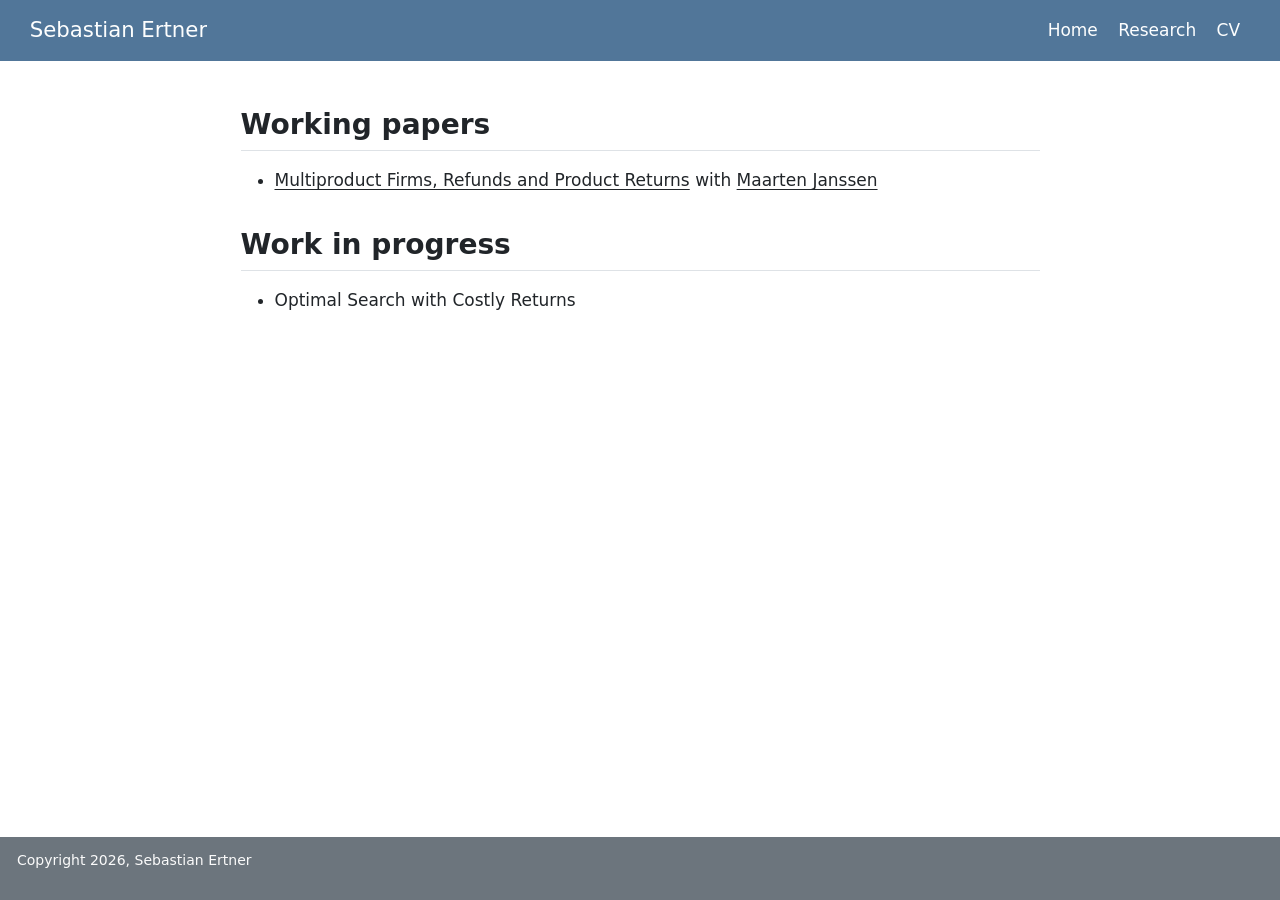
==== docs/research.html @ 7ae220ca "Initial commit" ====
<!DOCTYPE html>
<html xmlns="http://www.w3.org/1999/xhtml" lang="en" xml:lang="en"><head>

<meta charset="utf-8">
<meta name="generator" content="quarto-1.9.37">

<meta name="viewport" content="width=device-width, initial-scale=1.0, user-scalable=yes">


<title>Research – Sebastian Ertner</title>
<style>
/* Default styles provided by pandoc.
** See https://pandoc.org/MANUAL.html#variables-for-html for config info.
*/
code{white-space: pre-wrap;}
span.smallcaps{font-variant: small-caps;}
div.columns{display: flex; gap: min(4vw, 1.5em);}
div.column{flex: auto; overflow-x: auto;}
div.hanging-indent{margin-left: 1.5em; text-indent: -1.5em;}
ul.task-list{list-style: none;}
ul.task-list li input[type="checkbox"] {
  width: 0.8em;
  margin: 0 0.8em 0.2em -1em; /* quarto-specific, see https://github.com/quarto-dev/quarto-cli/issues/4556 */ 
  vertical-align: middle;
}
</style>


<script src="site_libs/quarto-nav/quarto-nav.js"></script>
<script src="site_libs/quarto-nav/headroom.min.js"></script>
<script src="site_libs/clipboard/clipboard.min.js"></script>
<script src="site_libs/quarto-search/autocomplete.umd.js"></script>
<script src="site_libs/quarto-search/fuse.min.js"></script>
<script src="site_libs/quarto-search/quarto-search.js"></script>
<meta name="quarto:offset" content="./">
<link href="./images/favicon.svg" rel="icon" type="image/svg+xml">
<script src="site_libs/quarto-html/quarto.js" type="module"></script>
<script src="site_libs/quarto-html/tabsets/tabsets.js" type="module"></script>
<script src="site_libs/quarto-html/popper.min.js"></script>
<script src="site_libs/quarto-html/tippy.umd.min.js"></script>
<link href="site_libs/quarto-html/tippy.css" rel="stylesheet">
<link href="site_libs/quarto-html/quarto-syntax-highlighting-7f8f88aac4f3542376d5c11b86a4c14d.css" rel="stylesheet" id="quarto-text-highlighting-styles">
<script src="site_libs/bootstrap/bootstrap.min.js"></script>
<link href="site_libs/bootstrap/bootstrap-icons.css" rel="stylesheet">
<link href="site_libs/bootstrap/bootstrap-8a71d4f9a223b79280768c18da1b6669.min.css" rel="stylesheet" append-hash="true" id="quarto-bootstrap" data-mode="light">
<script id="quarto-search-options" type="application/json">{
  "location": "navbar",
  "copy-button": false,
  "collapse-after": 3,
  "panel-placement": "end",
  "type": "overlay",
  "limit": 50,
  "keyboard-shortcut": [
    "f",
    "/",
    "s"
  ],
  "show-item-context": false,
  "language": {
    "search-no-results-text": "No results",
    "search-matching-documents-text": "matching documents",
    "search-copy-link-title": "Copy link to search",
    "search-hide-matches-text": "Hide additional matches",
    "search-more-match-text": "more match in this document",
    "search-more-matches-text": "more matches in this document",
    "search-clear-button-title": "Clear",
    "search-text-placeholder": "",
    "search-detached-cancel-button-title": "Cancel",
    "search-submit-button-title": "Submit",
    "search-label": "Search"
  }
}</script>


<link rel="stylesheet" href="styles.css">
</head>

<body class="nav-fixed fullcontent quarto-light">

<div id="quarto-search-results"></div>
  <header id="quarto-header" class="headroom fixed-top">
    <nav class="navbar navbar-expand-lg " data-bs-theme="dark">
      <div class="navbar-container container-fluid">
      <div class="navbar-brand-container mx-auto">
    <a class="navbar-brand" href="./index.html">
    <span class="navbar-title">Sebastian Ertner</span>
    </a>
  </div>
          <button class="navbar-toggler" type="button" data-bs-toggle="collapse" data-bs-target="#navbarCollapse" aria-controls="navbarCollapse" role="menu" aria-expanded="false" aria-label="Toggle navigation" onclick="if (window.quartoToggleHeadroom) { window.quartoToggleHeadroom(); }">
  <span class="navbar-toggler-icon"></span>
</button>
          <div class="collapse navbar-collapse" id="navbarCollapse">
            <ul class="navbar-nav navbar-nav-scroll ms-auto">
  <li class="nav-item">
    <a class="nav-link" href="./index.html"> 
<span class="menu-text">Home</span></a>
  </li>  
  <li class="nav-item">
    <a class="nav-link active" href="./research.html" aria-current="page"> 
<span class="menu-text">Research</span></a>
  </li>  
  <li class="nav-item">
    <a class="nav-link" href="./files/CV.pdf"> 
<span class="menu-text">CV</span></a>
  </li>  
</ul>
          </div> <!-- /navcollapse -->
            <div class="quarto-navbar-tools">
</div>
      </div> <!-- /container-fluid -->
    </nav>
</header>
<!-- content -->
<div id="quarto-content" class="quarto-container page-columns page-rows-contents page-layout-article page-navbar">
<!-- sidebar -->
<!-- margin-sidebar -->
    
<!-- main -->
<main class="content" id="quarto-document-content"><header id="title-block-header" class="quarto-title-block"></header>




<section id="working-papers" class="level2">
<h2 data-anchor-id="working-papers">Working papers</h2>
<ul>
<li><a href="files/Multiproduct-Firms-Refunds-and-Product-Returns.pdf" style="color: inherit;">Multiproduct Firms, Refunds and Product Returns</a> with <a href="https://maartenjanssen.at/" style="color: inherit;">Maarten Janssen</a></li>
</ul>
</section>
<section id="work-in-progress" class="level2">
<h2 data-anchor-id="work-in-progress">Work in progress</h2>
<ul>
<li>Optimal Search with Costly Returns</li>
</ul>


</section>

</main> <!-- /main -->
<script id="quarto-html-after-body" type="application/javascript">
  window.document.addEventListener("DOMContentLoaded", function (event) {
    const isCodeAnnotation = (el) => {
      for (const clz of el.classList) {
        if (clz.startsWith('code-annotation-')) {                     
          return true;
        }
      }
      return false;
    }
    const onCopySuccess = function(e) {
      // button target
      const button = e.trigger;
      // don't keep focus
      button.blur();
      // flash "checked"
      button.classList.add('code-copy-button-checked');
      var currentTitle = button.getAttribute("title");
      button.setAttribute("title", "Copied!");
      let tooltip;
      if (window.bootstrap) {
        button.setAttribute("data-bs-toggle", "tooltip");
        button.setAttribute("data-bs-placement", "left");
        button.setAttribute("data-bs-title", "Copied!");
        tooltip = new bootstrap.Tooltip(button, 
          { trigger: "manual", 
            customClass: "code-copy-button-tooltip",
            offset: [0, -8]});
        tooltip.show();    
      }
      setTimeout(function() {
        if (tooltip) {
          tooltip.hide();
          button.removeAttribute("data-bs-title");
          button.removeAttribute("data-bs-toggle");
          button.removeAttribute("data-bs-placement");
        }
        button.setAttribute("title", currentTitle);
        button.classList.remove('code-copy-button-checked');
      }, 1000);
      // clear code selection
      e.clearSelection();
    }
    const getTextToCopy = function(trigger) {
      const outerScaffold = trigger.parentElement.cloneNode(true);
      const codeEl = outerScaffold.querySelector('code');
      for (const childEl of codeEl.children) {
        if (isCodeAnnotation(childEl)) {
          childEl.remove();
        }
      }
      return codeEl.innerText;
    }
    const clipboard = new window.ClipboardJS('.code-copy-button:not([data-in-quarto-modal])', {
      text: getTextToCopy
    });
    clipboard.on('success', onCopySuccess);
    if (window.document.getElementById('quarto-embedded-source-code-modal')) {
      const clipboardModal = new window.ClipboardJS('.code-copy-button[data-in-quarto-modal]', {
        text: getTextToCopy,
        container: window.document.getElementById('quarto-embedded-source-code-modal')
      });
      clipboardModal.on('success', onCopySuccess);
    }
      var localhostRegex = new RegExp(/^(?:http|https):\/\/localhost\:?[0-9]*\//);
      var mailtoRegex = new RegExp(/^mailto:/);
        var filterRegex = new RegExp('/' + window.location.host + '/');
      var isInternal = (href) => {
          return filterRegex.test(href) || localhostRegex.test(href) || mailtoRegex.test(href);
      }
      // Inspect non-navigation links and adorn them if external
     var links = window.document.querySelectorAll('a[href]:not(.nav-link):not(.navbar-brand):not(.toc-action):not(.sidebar-link):not(.sidebar-item-toggle):not(.pagination-link):not(.no-external):not([aria-hidden]):not(.dropdown-item):not(.quarto-navigation-tool):not(.about-link)');
      for (var i=0; i<links.length; i++) {
        const link = links[i];
        if (!isInternal(link.href)) {
          // undo the damage that might have been done by quarto-nav.js in the case of
          // links that we want to consider external
          if (link.dataset.originalHref !== undefined) {
            link.href = link.dataset.originalHref;
          }
        }
      }
    function tippyHover(el, contentFn, onTriggerFn, onUntriggerFn) {
      const config = {
        allowHTML: true,
        maxWidth: 500,
        delay: 100,
        arrow: false,
        appendTo: function(el) {
            return el.parentElement;
        },
        interactive: true,
        interactiveBorder: 10,
        theme: 'quarto',
        placement: 'bottom-start',
      };
      if (contentFn) {
        config.content = contentFn;
      }
      if (onTriggerFn) {
        config.onTrigger = onTriggerFn;
      }
      if (onUntriggerFn) {
        config.onUntrigger = onUntriggerFn;
      }
      window.tippy(el, config); 
    }
    const noterefs = window.document.querySelectorAll('a[role="doc-noteref"]');
    for (var i=0; i<noterefs.length; i++) {
      const ref = noterefs[i];
      tippyHover(ref, function() {
        // use id or data attribute instead here
        let href = ref.getAttribute('data-footnote-href') || ref.getAttribute('href');
        try { href = new URL(href).hash; } catch {}
        const id = href.replace(/^#\/?/, "");
        const note = window.document.getElementById(id);
        if (note) {
          return note.innerHTML;
        } else {
          return "";
        }
      });
    }
    const xrefs = window.document.querySelectorAll('a.quarto-xref');
    const processXRef = (id, note) => {
      // Strip column container classes
      const stripColumnClz = (el) => {
        el.classList.remove("page-full", "page-columns");
        if (el.children) {
          for (const child of el.children) {
            stripColumnClz(child);
          }
        }
      }
      stripColumnClz(note)
      if (id === null || id.startsWith('sec-')) {
        // Special case sections, only their first couple elements
        const container = document.createElement("div");
        if (note.children && note.children.length > 2) {
          container.appendChild(note.children[0].cloneNode(true));
          for (let i = 1; i < note.children.length; i++) {
            const child = note.children[i];
            if (child.tagName === "P" && child.innerText === "") {
              continue;
            } else {
              container.appendChild(child.cloneNode(true));
              break;
            }
          }
          if (window.Quarto?.typesetMath) {
            window.Quarto.typesetMath(container);
          }
          return container.innerHTML
        } else {
          if (window.Quarto?.typesetMath) {
            window.Quarto.typesetMath(note);
          }
          return note.innerHTML;
        }
      } else {
        // Remove any anchor links if they are present
        const anchorLink = note.querySelector('a.anchorjs-link');
        if (anchorLink) {
          anchorLink.remove();
        }
        if (window.Quarto?.typesetMath) {
          window.Quarto.typesetMath(note);
        }
        if (note.classList.contains("callout")) {
          return note.outerHTML;
        } else {
          return note.innerHTML;
        }
      }
    }
    for (var i=0; i<xrefs.length; i++) {
      const xref = xrefs[i];
      tippyHover(xref, undefined, function(instance) {
        instance.disable();
        let url = xref.getAttribute('href');
        let hash = undefined; 
        if (url.startsWith('#')) {
          hash = url;
        } else {
          try { hash = new URL(url).hash; } catch {}
        }
        if (hash) {
          const id = hash.replace(/^#\/?/, "");
          const note = window.document.getElementById(id);
          if (note !== null) {
            try {
              const html = processXRef(id, note.cloneNode(true));
              instance.setContent(html);
            } finally {
              instance.enable();
              instance.show();
            }
          } else {
            // See if we can fetch this
            fetch(url.split('#')[0])
            .then(res => res.text())
            .then(html => {
              const parser = new DOMParser();
              const htmlDoc = parser.parseFromString(html, "text/html");
              const note = htmlDoc.getElementById(id);
              if (note !== null) {
                const html = processXRef(id, note);
                instance.setContent(html);
              } 
            }).finally(() => {
              instance.enable();
              instance.show();
            });
          }
        } else {
          // See if we can fetch a full url (with no hash to target)
          // This is a special case and we should probably do some content thinning / targeting
          fetch(url)
          .then(res => res.text())
          .then(html => {
            const parser = new DOMParser();
            const htmlDoc = parser.parseFromString(html, "text/html");
            const note = htmlDoc.querySelector('main.content');
            if (note !== null) {
              // This should only happen for chapter cross references
              // (since there is no id in the URL)
              // remove the first header
              if (note.children.length > 0 && note.children[0].tagName === "HEADER") {
                note.children[0].remove();
              }
              const html = processXRef(null, note);
              instance.setContent(html);
            } 
          }).finally(() => {
            instance.enable();
            instance.show();
          });
        }
      }, function(instance) {
      });
    }
        let selectedAnnoteEl;
        const selectorForAnnotation = ( cell, annotation) => {
          let cellAttr = 'data-code-cell="' + cell + '"';
          let lineAttr = 'data-code-annotation="' +  annotation + '"';
          const selector = 'span[' + cellAttr + '][' + lineAttr + ']';
          return selector;
        }
        const selectCodeLines = (annoteEl) => {
          const doc = window.document;
          const targetCell = annoteEl.getAttribute("data-target-cell");
          const targetAnnotation = annoteEl.getAttribute("data-target-annotation");
          const annoteSpan = window.document.querySelector(selectorForAnnotation(targetCell, targetAnnotation));
          const lines = annoteSpan.getAttribute("data-code-lines").split(",");
          const lineIds = lines.map((line) => {
            return targetCell + "-" + line;
          })
          let top = null;
          let height = null;
          let parent = null;
          if (lineIds.length > 0) {
              //compute the position of the single el (top and bottom and make a div)
              const el = window.document.getElementById(lineIds[0]);
              top = el.offsetTop;
              height = el.offsetHeight;
              parent = el.parentElement.parentElement;
            if (lineIds.length > 1) {
              const lastEl = window.document.getElementById(lineIds[lineIds.length - 1]);
              const bottom = lastEl.offsetTop + lastEl.offsetHeight;
              height = bottom - top;
            }
            if (top !== null && height !== null && parent !== null) {
              // cook up a div (if necessary) and position it 
              let div = window.document.getElementById("code-annotation-line-highlight");
              if (div === null) {
                div = window.document.createElement("div");
                div.setAttribute("id", "code-annotation-line-highlight");
                div.style.position = 'absolute';
                parent.appendChild(div);
              }
              div.style.top = top - 2 + "px";
              div.style.height = height + 4 + "px";
              div.style.left = 0;
              let gutterDiv = window.document.getElementById("code-annotation-line-highlight-gutter");
              if (gutterDiv === null) {
                gutterDiv = window.document.createElement("div");
                gutterDiv.setAttribute("id", "code-annotation-line-highlight-gutter");
                gutterDiv.style.position = 'absolute';
                const codeCell = window.document.getElementById(targetCell);
                const gutter = codeCell.querySelector('.code-annotation-gutter');
                gutter.appendChild(gutterDiv);
              }
              gutterDiv.style.top = top - 2 + "px";
              gutterDiv.style.height = height + 4 + "px";
            }
            selectedAnnoteEl = annoteEl;
          }
        };
        const unselectCodeLines = () => {
          const elementsIds = ["code-annotation-line-highlight", "code-annotation-line-highlight-gutter"];
          elementsIds.forEach((elId) => {
            const div = window.document.getElementById(elId);
            if (div) {
              div.remove();
            }
          });
          selectedAnnoteEl = undefined;
        };
          // Handle positioning of the toggle
      window.addEventListener(
        "resize",
        throttle(() => {
          elRect = undefined;
          if (selectedAnnoteEl) {
            selectCodeLines(selectedAnnoteEl);
          }
        }, 10)
      );
      function throttle(fn, ms) {
      let throttle = false;
      let timer;
        return (...args) => {
          if(!throttle) { // first call gets through
              fn.apply(this, args);
              throttle = true;
          } else { // all the others get throttled
              if(timer) clearTimeout(timer); // cancel #2
              timer = setTimeout(() => {
                fn.apply(this, args);
                timer = throttle = false;
              }, ms);
          }
        };
      }
        // Attach click handler to the DT
        const annoteDls = window.document.querySelectorAll('dt[data-target-cell]');
        for (const annoteDlNode of annoteDls) {
          annoteDlNode.addEventListener('click', (event) => {
            const clickedEl = event.target;
            if (clickedEl !== selectedAnnoteEl) {
              unselectCodeLines();
              const activeEl = window.document.querySelector('dt[data-target-cell].code-annotation-active');
              if (activeEl) {
                activeEl.classList.remove('code-annotation-active');
              }
              selectCodeLines(clickedEl);
              clickedEl.classList.add('code-annotation-active');
            } else {
              // Unselect the line
              unselectCodeLines();
              clickedEl.classList.remove('code-annotation-active');
            }
          });
        }
    const findCites = (el) => {
      const parentEl = el.parentElement;
      if (parentEl) {
        const cites = parentEl.dataset.cites;
        if (cites) {
          return {
            el,
            cites: cites.split(' ')
          };
        } else {
          return findCites(el.parentElement)
        }
      } else {
        return undefined;
      }
    };
    var bibliorefs = window.document.querySelectorAll('a[role="doc-biblioref"]');
    for (var i=0; i<bibliorefs.length; i++) {
      const ref = bibliorefs[i];
      const citeInfo = findCites(ref);
      if (citeInfo) {
        tippyHover(citeInfo.el, function() {
          var popup = window.document.createElement('div');
          citeInfo.cites.forEach(function(cite) {
            var citeDiv = window.document.createElement('div');
            citeDiv.classList.add('hanging-indent');
            citeDiv.classList.add('csl-entry');
            var biblioDiv = window.document.getElementById('ref-' + cite);
            if (biblioDiv) {
              citeDiv.innerHTML = biblioDiv.innerHTML;
            }
            popup.appendChild(citeDiv);
          });
          return popup.innerHTML;
        });
      }
    }
  });
  </script>
</div> <!-- /content -->
<footer class="footer">
  <div class="nav-footer">
    <div class="nav-footer-left">
      <ul class="footer-items list-unstyled">
    <li class="nav-item">
 Copyright 2026, Sebastian Ertner
  </li>  
</ul>
    </div>   
    <div class="nav-footer-center">
      &nbsp;
    </div>
    <div class="nav-footer-right">
      &nbsp;
    </div>
  </div>
</footer>




</body></html>
---- docs/site_libs/quarto-html/tippy.css ----
.tippy-box[data-animation=fade][data-state=hidden]{opacity:0}[data-tippy-root]{max-width:calc(100vw - 10px)}.tippy-box{position:relative;background-color:#333;color:#fff;border-radius:4px;font-size:14px;line-height:1.4;white-space:normal;outline:0;transition-property:transform,visibility,opacity}.tippy-box[data-placement^=top]>.tippy-arrow{bottom:0}.tippy-box[data-placement^=top]>.tippy-arrow:before{bottom:-7px;left:0;border-width:8px 8px 0;border-top-color:initial;transform-origin:center top}.tippy-box[data-placement^=bottom]>.tippy-arrow{top:0}.tippy-box[data-placement^=bottom]>.tippy-arrow:before{top:-7px;left:0;border-width:0 8px 8px;border-bottom-color:initial;transform-origin:center bottom}.tippy-box[data-placement^=left]>.tippy-arrow{right:0}.tippy-box[data-placement^=left]>.tippy-arrow:before{border-width:8px 0 8px 8px;border-left-color:initial;right:-7px;transform-origin:center left}.tippy-box[data-placement^=right]>.tippy-arrow{left:0}.tippy-box[data-placement^=right]>.tippy-arrow:before{left:-7px;border-width:8px 8px 8px 0;border-right-color:initial;transform-origin:center right}.tippy-box[data-inertia][data-state=visible]{transition-timing-function:cubic-bezier(.54,1.5,.38,1.11)}.tippy-arrow{width:16px;height:16px;color:#333}.tippy-arrow:before{content:"";position:absolute;border-color:transparent;border-style:solid}.tippy-content{position:relative;padding:5px 9px;z-index:1}
---- docs/site_libs/quarto-html/quarto-syntax-highlighting-7f8f88aac4f3542376d5c11b86a4c14d.css ----
/* quarto syntax highlight colors */
:root {
  --quarto-hl-ot-color: #003B4F;
  --quarto-hl-at-color: #657422;
  --quarto-hl-ss-color: #20794D;
  --quarto-hl-an-color: #5E5E5E;
  --quarto-hl-fu-color: #4758AB;
  --quarto-hl-st-color: #20794D;
  --quarto-hl-cf-color: #003B4F;
  --quarto-hl-op-color: #5E5E5E;
  --quarto-hl-er-color: #AD0000;
  --quarto-hl-bn-color: #AD0000;
  --quarto-hl-al-color: #AD0000;
  --quarto-hl-va-color: #111111;
  --quarto-hl-bu-color: inherit;
  --quarto-hl-ex-color: inherit;
  --quarto-hl-pp-color: #AD0000;
  --quarto-hl-in-color: #5E5E5E;
  --quarto-hl-vs-color: #20794D;
  --quarto-hl-wa-color: #5E5E5E;
  --quarto-hl-do-color: #5E5E5E;
  --quarto-hl-im-color: #00769E;
  --quarto-hl-ch-color: #20794D;
  --quarto-hl-dt-color: #AD0000;
  --quarto-hl-fl-color: #AD0000;
  --quarto-hl-co-color: #5E5E5E;
  --quarto-hl-cv-color: #5E5E5E;
  --quarto-hl-cn-color: #8f5902;
  --quarto-hl-sc-color: #5E5E5E;
  --quarto-hl-dv-color: #AD0000;
  --quarto-hl-kw-color: #003B4F;
}

/* other quarto variables */
:root {
  --quarto-font-monospace: SFMono-Regular, Menlo, Monaco, Consolas, "Liberation Mono", "Courier New", monospace;
}

/* syntax highlight based on Pandoc's rules */
pre > code.sourceCode > span {
  color: #003B4F;
}

code.sourceCode > span {
  color: #003B4F;
}

div.sourceCode,
div.sourceCode pre.sourceCode {
  color: #003B4F;
}

/* Normal */
code span {
  color: #003B4F;
}

/* Alert */
code span.al {
  color: #AD0000;
  font-style: inherit;
}

/* Annotation */
code span.an {
  color: #5E5E5E;
  font-style: inherit;
}

/* Attribute */
code span.at {
  color: #657422;
  font-style: inherit;
}

/* BaseN */
code span.bn {
  color: #AD0000;
  font-style: inherit;
}

/* BuiltIn */
code span.bu {
  font-style: inherit;
}

/* ControlFlow */
code span.cf {
  color: #003B4F;
  font-weight: bold;
  font-style: inherit;
}

/* Char */
code span.ch {
  color: #20794D;
  font-style: inherit;
}

/* Constant */
code span.cn {
  color: #8f5902;
  font-style: inherit;
}

/* Comment */
code span.co {
  color: #5E5E5E;
  font-style: inherit;
}

/* CommentVar */
code span.cv {
  color: #5E5E5E;
  font-style: italic;
}

/* Documentation */
code span.do {
  color: #5E5E5E;
  font-style: italic;
}

/* DataType */
code span.dt {
  color: #AD0000;
  font-style: inherit;
}

/* DecVal */
code span.dv {
  color: #AD0000;
  font-style: inherit;
}

/* Error */
code span.er {
  color: #AD0000;
  font-style: inherit;
}

/* Extension */
code span.ex {
  font-style: inherit;
}

/* Float */
code span.fl {
  color: #AD0000;
  font-style: inherit;
}

/* Function */
code span.fu {
  color: #4758AB;
  font-style: inherit;
}

/* Import */
code span.im {
  color: #00769E;
  font-style: inherit;
}

/* Information */
code span.in {
  color: #5E5E5E;
  font-style: inherit;
}

/* Keyword */
code span.kw {
  color: #003B4F;
  font-weight: bold;
  font-style: inherit;
}

/* Operator */
code span.op {
  color: #5E5E5E;
  font-style: inherit;
}

/* Other */
code span.ot {
  color: #003B4F;
  font-style: inherit;
}

/* Preprocessor */
code span.pp {
  color: #AD0000;
  font-style: inherit;
}

/* SpecialChar */
code span.sc {
  color: #5E5E5E;
  font-style: inherit;
}

/* SpecialString */
code span.ss {
  color: #20794D;
  font-style: inherit;
}

/* String */
code span.st {
  color: #20794D;
  font-style: inherit;
}

/* Variable */
code span.va {
  color: #111111;
  font-style: inherit;
}

/* VerbatimString */
code span.vs {
  color: #20794D;
  font-style: inherit;
}

/* Warning */
code span.wa {
  color: #5E5E5E;
  font-style: italic;
}

.prevent-inlining {
  content: "</";
}

/*# sourceMappingURL=789ad8cd35626ba772517505b42a116e.css.map */
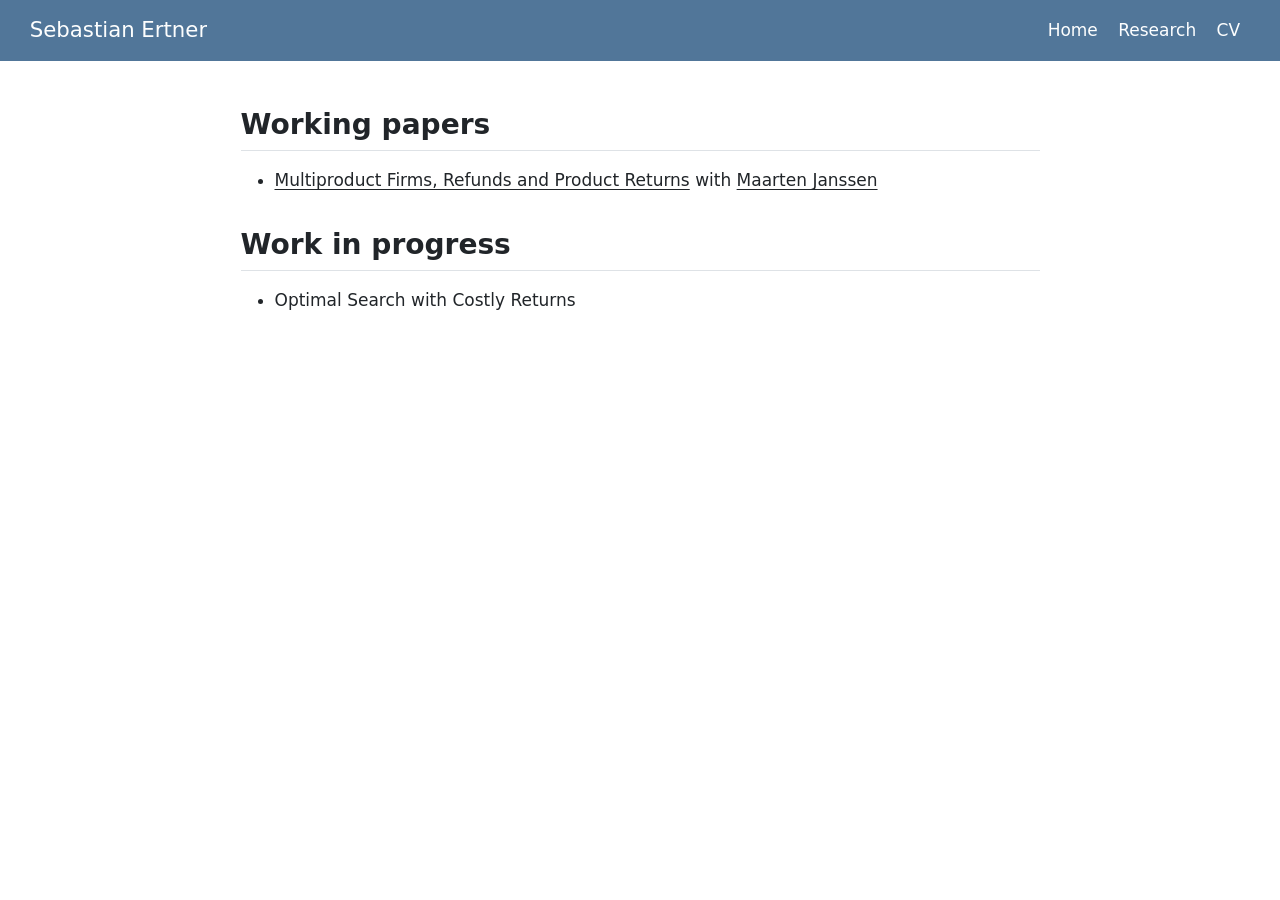
==== commit e5492c3b: "Update docs" ====
--- a/docs/research.html
+++ b/docs/research.html
@@ -42,7 +42,7 @@
 <link href="site_libs/quarto-html/quarto-syntax-highlighting-7f8f88aac4f3542376d5c11b86a4c14d.css" rel="stylesheet" id="quarto-text-highlighting-styles">
 <script src="site_libs/bootstrap/bootstrap.min.js"></script>
 <link href="site_libs/bootstrap/bootstrap-icons.css" rel="stylesheet">
-<link href="site_libs/bootstrap/bootstrap-8a71d4f9a223b79280768c18da1b6669.min.css" rel="stylesheet" append-hash="true" id="quarto-bootstrap" data-mode="light">
+<link href="site_libs/bootstrap/bootstrap-ece42c8223ec2bf36298a08f122c9a68.min.css" rel="stylesheet" append-hash="true" id="quarto-bootstrap" data-mode="light">
 <script id="quarto-search-options" type="application/json">{
   "location": "navbar",
   "copy-button": false,
@@ -531,23 +531,6 @@
   });
   </script>
 </div> <!-- /content -->
-<footer class="footer">
-  <div class="nav-footer">
-    <div class="nav-footer-left">
-      <ul class="footer-items list-unstyled">
-    <li class="nav-item">
- Copyright 2026, Sebastian Ertner
-  </li>  
-</ul>
-    </div>   
-    <div class="nav-footer-center">
-      &nbsp;
-    </div>
-    <div class="nav-footer-right">
-      &nbsp;
-    </div>
-  </div>
-</footer>
 
 
 
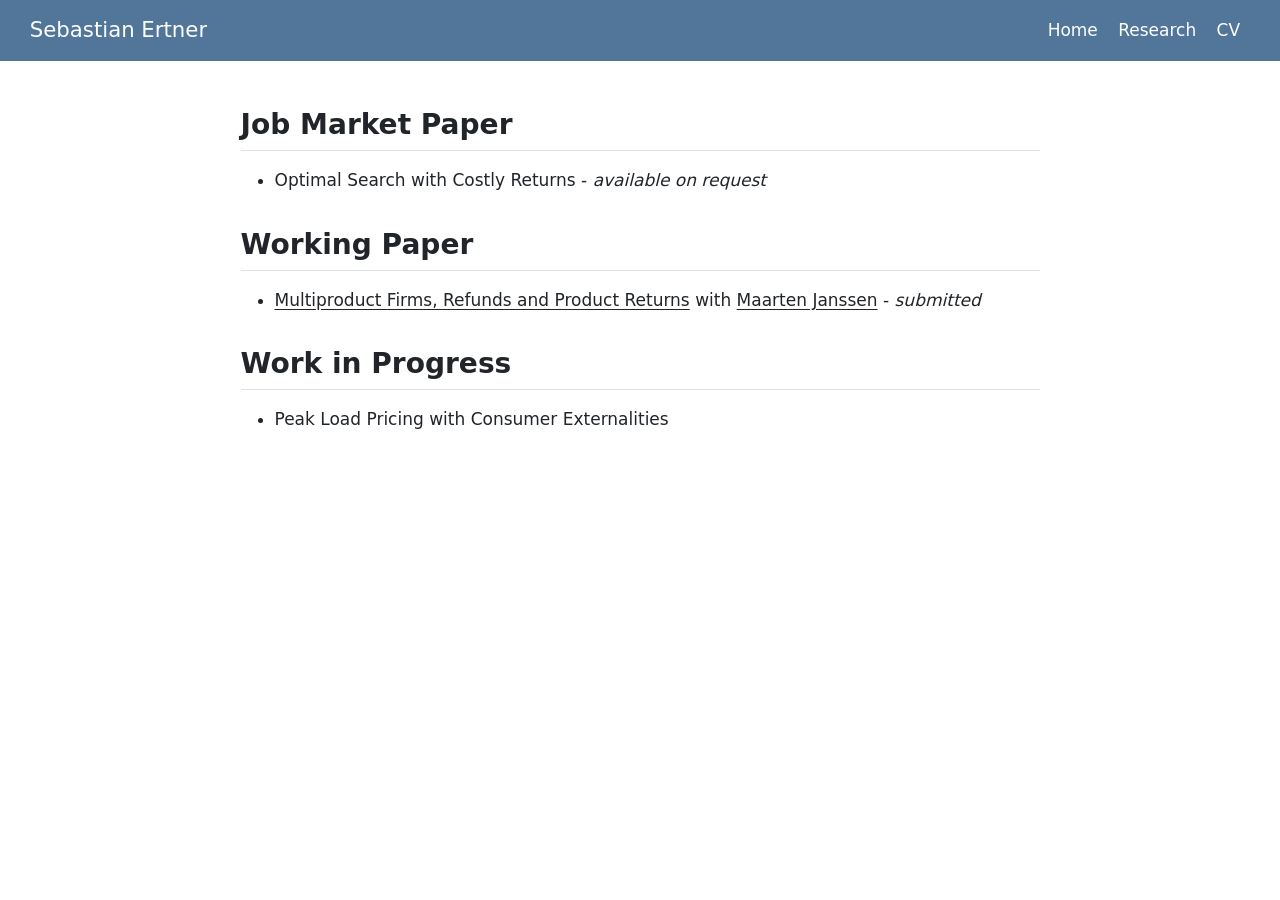
==== commit c3e0268c: "Update website" ====
--- a/docs/research.html
+++ b/docs/research.html
@@ -121,16 +121,22 @@
 
 
 
-<section id="working-papers" class="level2">
-<h2 data-anchor-id="working-papers">Working papers</h2>
+<section id="job-market-paper" class="level2">
+<h2 data-anchor-id="job-market-paper">Job Market Paper</h2>
 <ul>
-<li><a href="files/Multiproduct-Firms-Refunds-and-Product-Returns.pdf" style="color: inherit;">Multiproduct Firms, Refunds and Product Returns</a> with <a href="https://maartenjanssen.at/" style="color: inherit;">Maarten Janssen</a></li>
+<li>Optimal Search with Costly Returns - <i>available on request</i></li>
+</ul>
+</section>
+<section id="working-paper" class="level2">
+<h2 data-anchor-id="working-paper">Working Paper</h2>
+<ul>
+<li><a href="files/Multiproduct-Firms-Refunds-and-Product-Returns.pdf" style="color: inherit;">Multiproduct Firms, Refunds and Product Returns</a> with <a href="https://maartenjanssen.at/" style="color: inherit;">Maarten Janssen</a> - <i>submitted</i></li>
 </ul>
 </section>
 <section id="work-in-progress" class="level2">
-<h2 data-anchor-id="work-in-progress">Work in progress</h2>
+<h2 data-anchor-id="work-in-progress">Work in Progress</h2>
 <ul>
-<li>Optimal Search with Costly Returns</li>
+<li>Peak Load Pricing with Consumer Externalities</li>
 </ul>
 
 
--- a/docs/styles.css
+++ b/docs/styles.css
@@ -0,0 +1,15 @@
+/* css styles */
+@media screen and (max-width: 768px) {
+    .quarto-about-trestles .about-entity {
+        margin-top: 1rem !important;
+        padding-right: 0rem !important;
+    }
+    
+    .quarto-about-trestles .about-image-container {
+        padding-top: 2rem !important;
+    }
+    
+    .quarto-about-trestles .about-image {
+        margin-top: 2rem !important;
+    }
+}
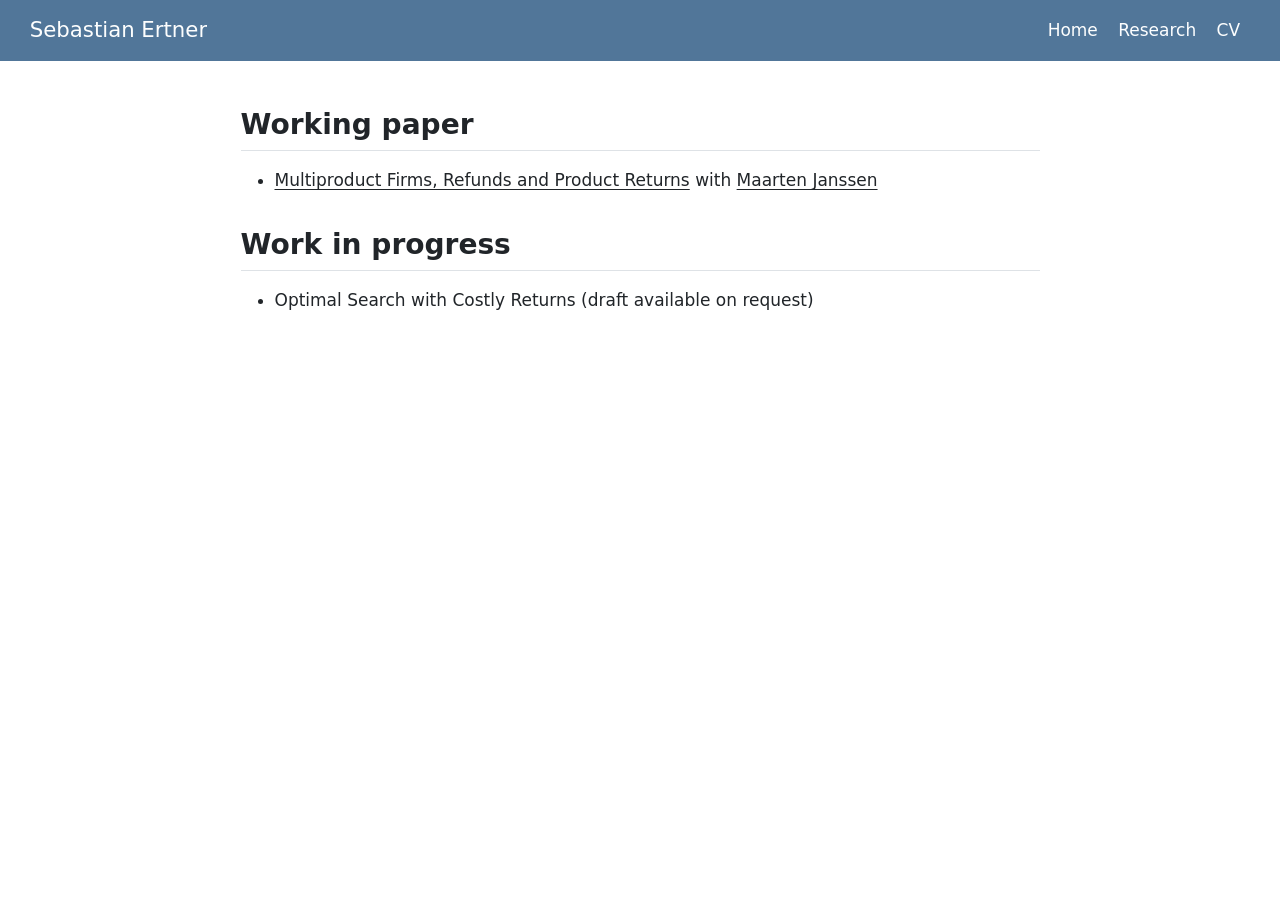
==== commit 13a47940: "Add portrait and update" ====
--- a/docs/research.html
+++ b/docs/research.html
@@ -121,22 +121,16 @@
 
 
 
-<section id="job-market-paper" class="level2">
-<h2 data-anchor-id="job-market-paper">Job Market Paper</h2>
+<section id="working-paper" class="level2">
+<h2 data-anchor-id="working-paper">Working paper</h2>
 <ul>
-<li>Optimal Search with Costly Returns - <i>available on request</i></li>
-</ul>
-</section>
-<section id="working-paper" class="level2">
-<h2 data-anchor-id="working-paper">Working Paper</h2>
-<ul>
-<li><a href="files/Multiproduct-Firms-Refunds-and-Product-Returns.pdf" style="color: inherit;">Multiproduct Firms, Refunds and Product Returns</a> with <a href="https://maartenjanssen.at/" style="color: inherit;">Maarten Janssen</a> - <i>submitted</i></li>
+<li><a href="files/Multiproduct-Firms-Refunds-and-Product-Returns.pdf" style="color: inherit;">Multiproduct Firms, Refunds and Product Returns</a> with <a href="https://maartenjanssen.at/" style="color: inherit;">Maarten Janssen</a></li>
 </ul>
 </section>
 <section id="work-in-progress" class="level2">
-<h2 data-anchor-id="work-in-progress">Work in Progress</h2>
+<h2 data-anchor-id="work-in-progress">Work in progress</h2>
 <ul>
-<li>Peak Load Pricing with Consumer Externalities</li>
+<li>Optimal Search with Costly Returns (draft available on request)</li>
 </ul>
 
 
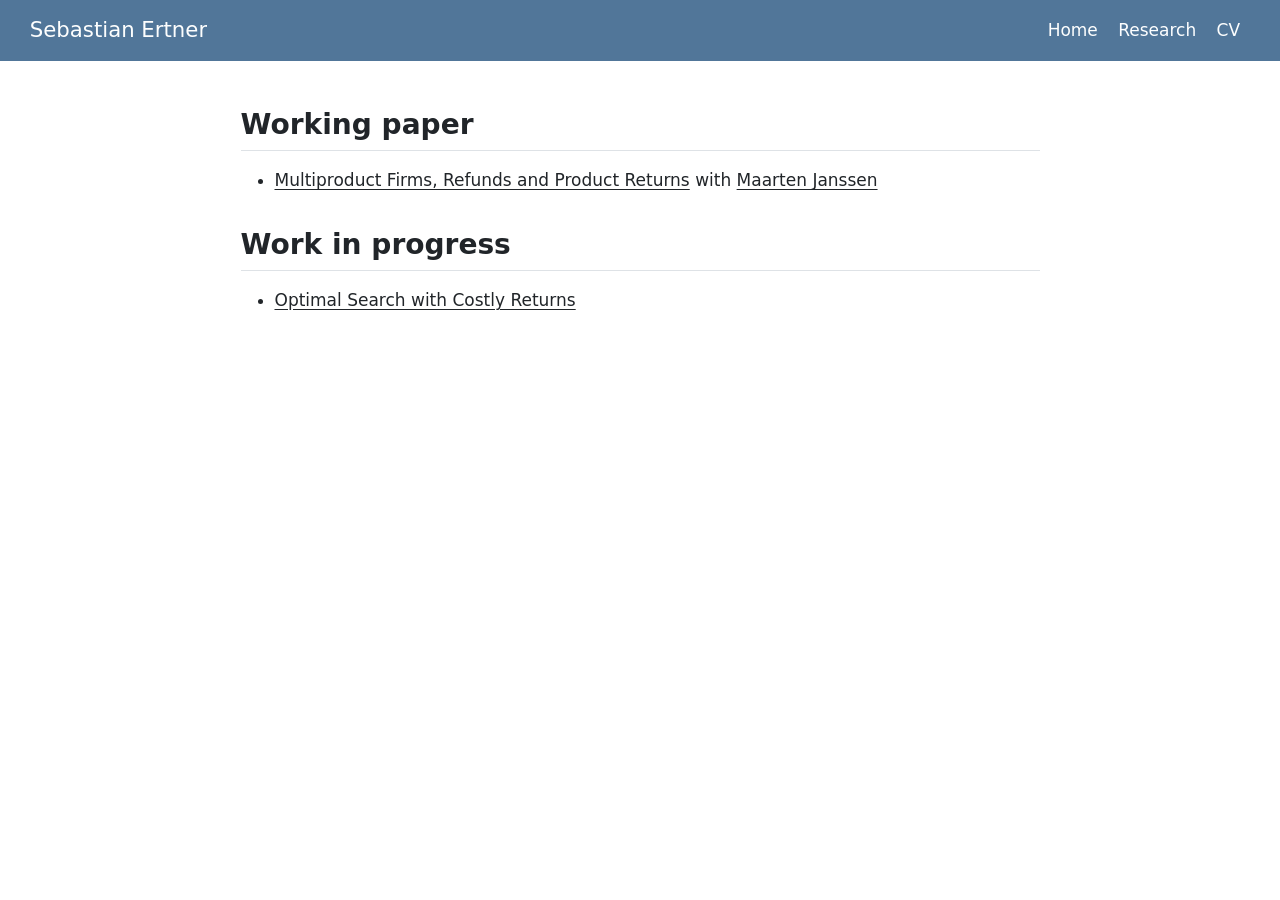
==== commit e860b1f1: "Add paper and fix CV button" ====
--- a/docs/research.html
+++ b/docs/research.html
@@ -130,7 +130,7 @@
 <section id="work-in-progress" class="level2">
 <h2 data-anchor-id="work-in-progress">Work in progress</h2>
 <ul>
-<li>Optimal Search with Costly Returns (draft available on request)</li>
+<li><a href="files/Optimal-Search-with-Costly-Returns.pdf" style="color: inherit;">Optimal Search with Costly Returns</a></li>
 </ul>
 
 
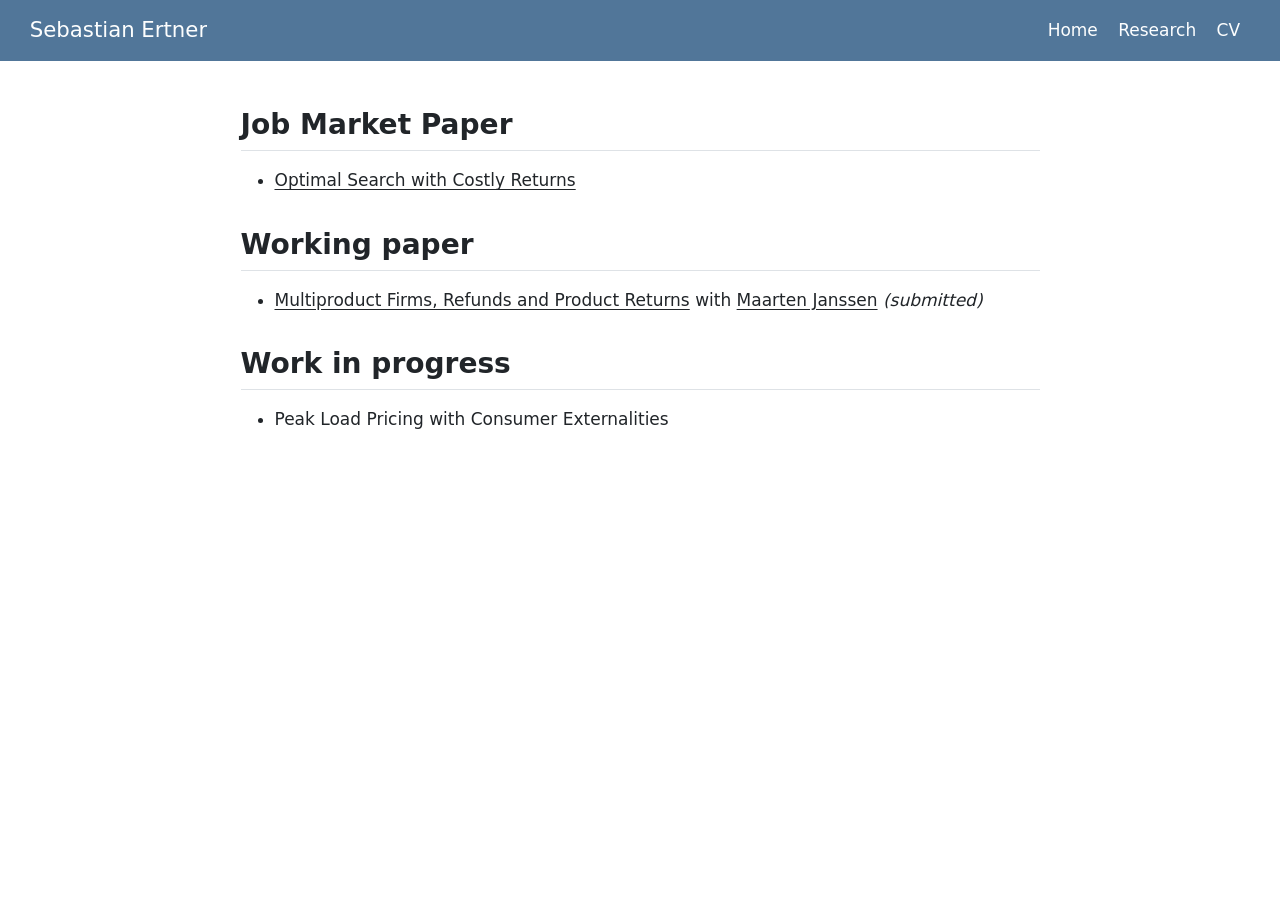
==== commit 99367679: "Render updated research" ====
--- a/docs/research.html
+++ b/docs/research.html
@@ -121,16 +121,22 @@
 
 
 
+<section id="job-market-paper" class="level2">
+<h2 data-anchor-id="job-market-paper">Job Market Paper</h2>
+<ul>
+<li><a href="files/Optimal-Search-with-Costly-Returns.pdf" style="color: inherit;">Optimal Search with Costly Returns</a></li>
+</ul>
+</section>
 <section id="working-paper" class="level2">
 <h2 data-anchor-id="working-paper">Working paper</h2>
 <ul>
-<li><a href="files/Multiproduct-Firms-Refunds-and-Product-Returns.pdf" style="color: inherit;">Multiproduct Firms, Refunds and Product Returns</a> with <a href="https://maartenjanssen.at/" style="color: inherit;">Maarten Janssen</a></li>
+<li><a href="files/Multiproduct-Firms-Refunds-and-Product-Returns.pdf" style="color: inherit;">Multiproduct Firms, Refunds and Product Returns</a> with <a href="https://maartenjanssen.at/" style="color: inherit;">Maarten Janssen</a> <i>(submitted)</i></li>
 </ul>
 </section>
 <section id="work-in-progress" class="level2">
 <h2 data-anchor-id="work-in-progress">Work in progress</h2>
 <ul>
-<li><a href="files/Optimal-Search-with-Costly-Returns.pdf" style="color: inherit;">Optimal Search with Costly Returns</a></li>
+<li>Peak Load Pricing with Consumer Externalities</li>
 </ul>
 
 
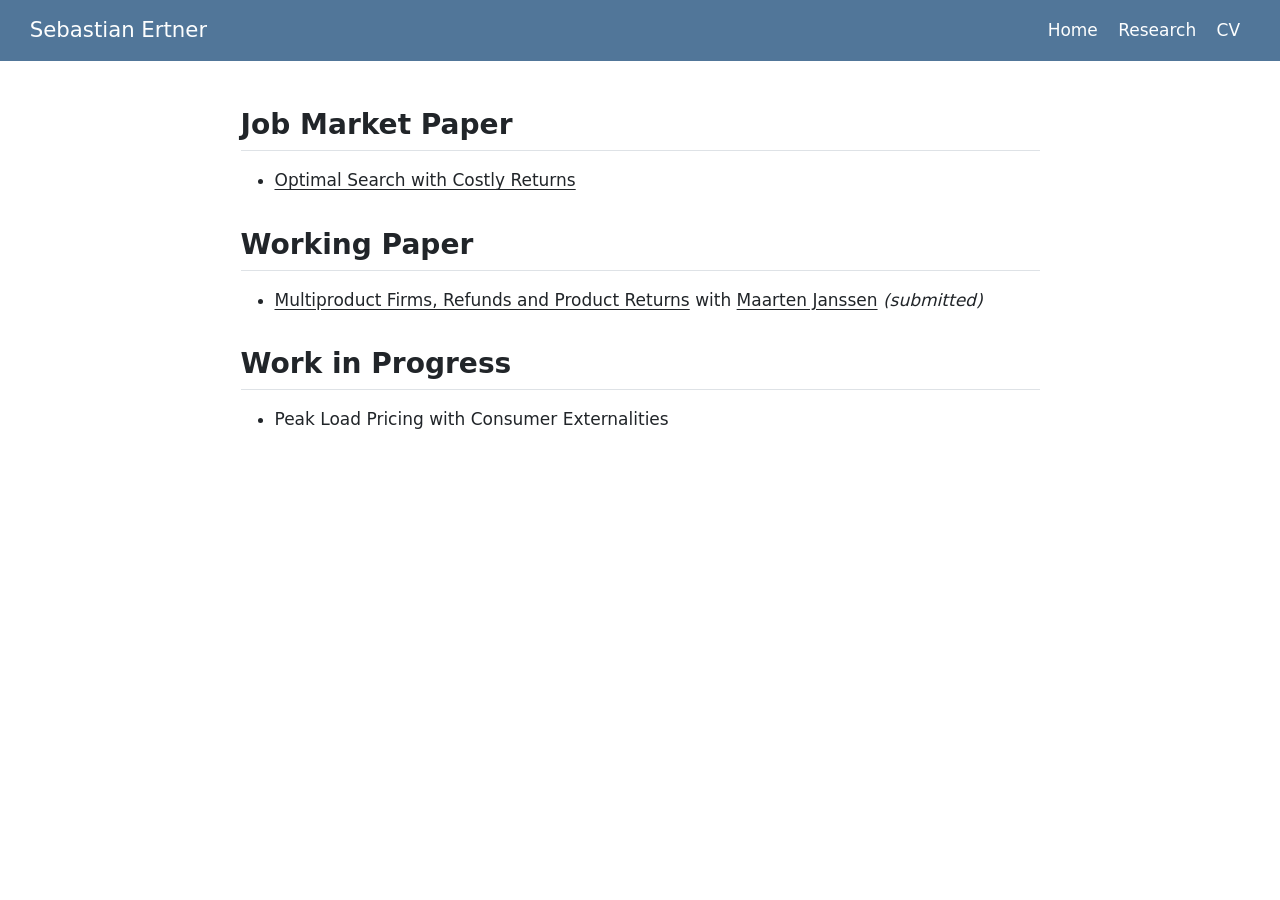
==== commit 057200d0: "Update research" ====
--- a/docs/research.html
+++ b/docs/research.html
@@ -128,13 +128,13 @@
 </ul>
 </section>
 <section id="working-paper" class="level2">
-<h2 data-anchor-id="working-paper">Working paper</h2>
+<h2 data-anchor-id="working-paper">Working Paper</h2>
 <ul>
 <li><a href="files/Multiproduct-Firms-Refunds-and-Product-Returns.pdf" style="color: inherit;">Multiproduct Firms, Refunds and Product Returns</a> with <a href="https://maartenjanssen.at/" style="color: inherit;">Maarten Janssen</a> <i>(submitted)</i></li>
 </ul>
 </section>
 <section id="work-in-progress" class="level2">
-<h2 data-anchor-id="work-in-progress">Work in progress</h2>
+<h2 data-anchor-id="work-in-progress">Work in Progress</h2>
 <ul>
 <li>Peak Load Pricing with Consumer Externalities</li>
 </ul>
